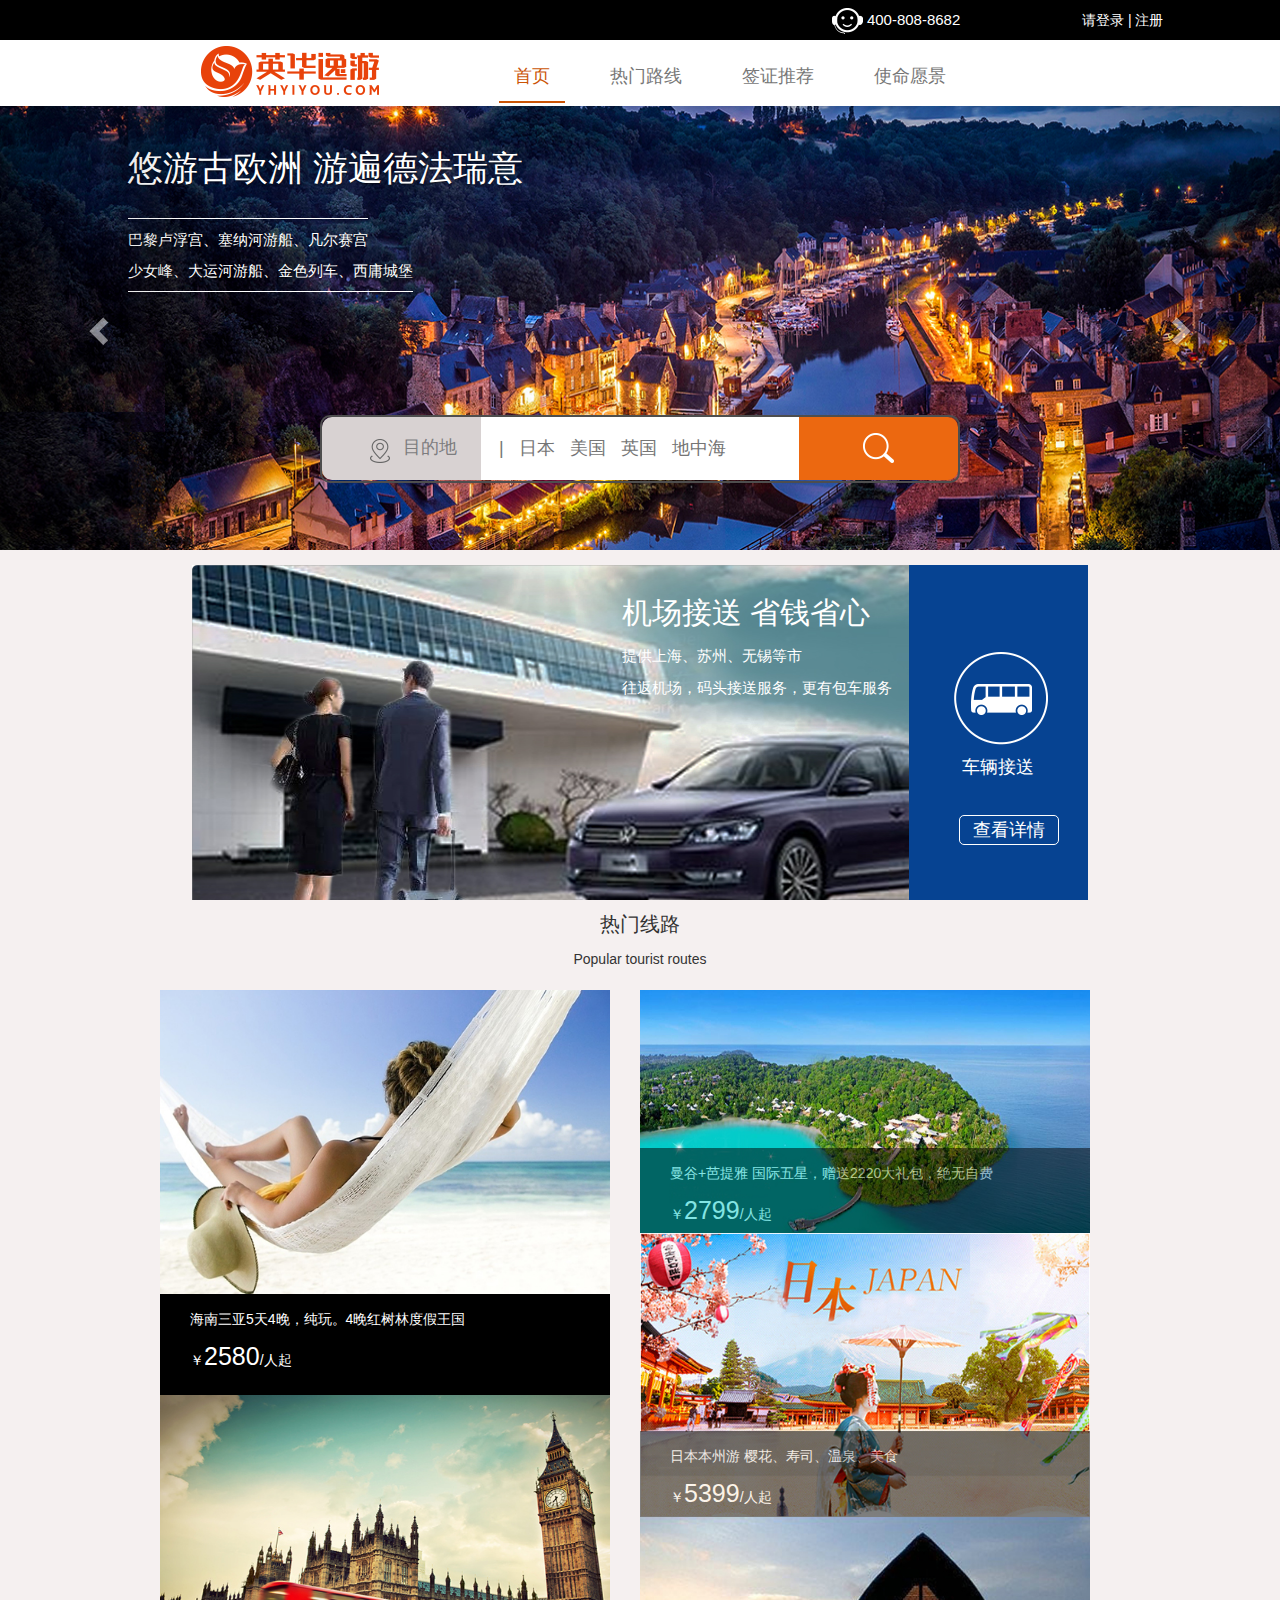
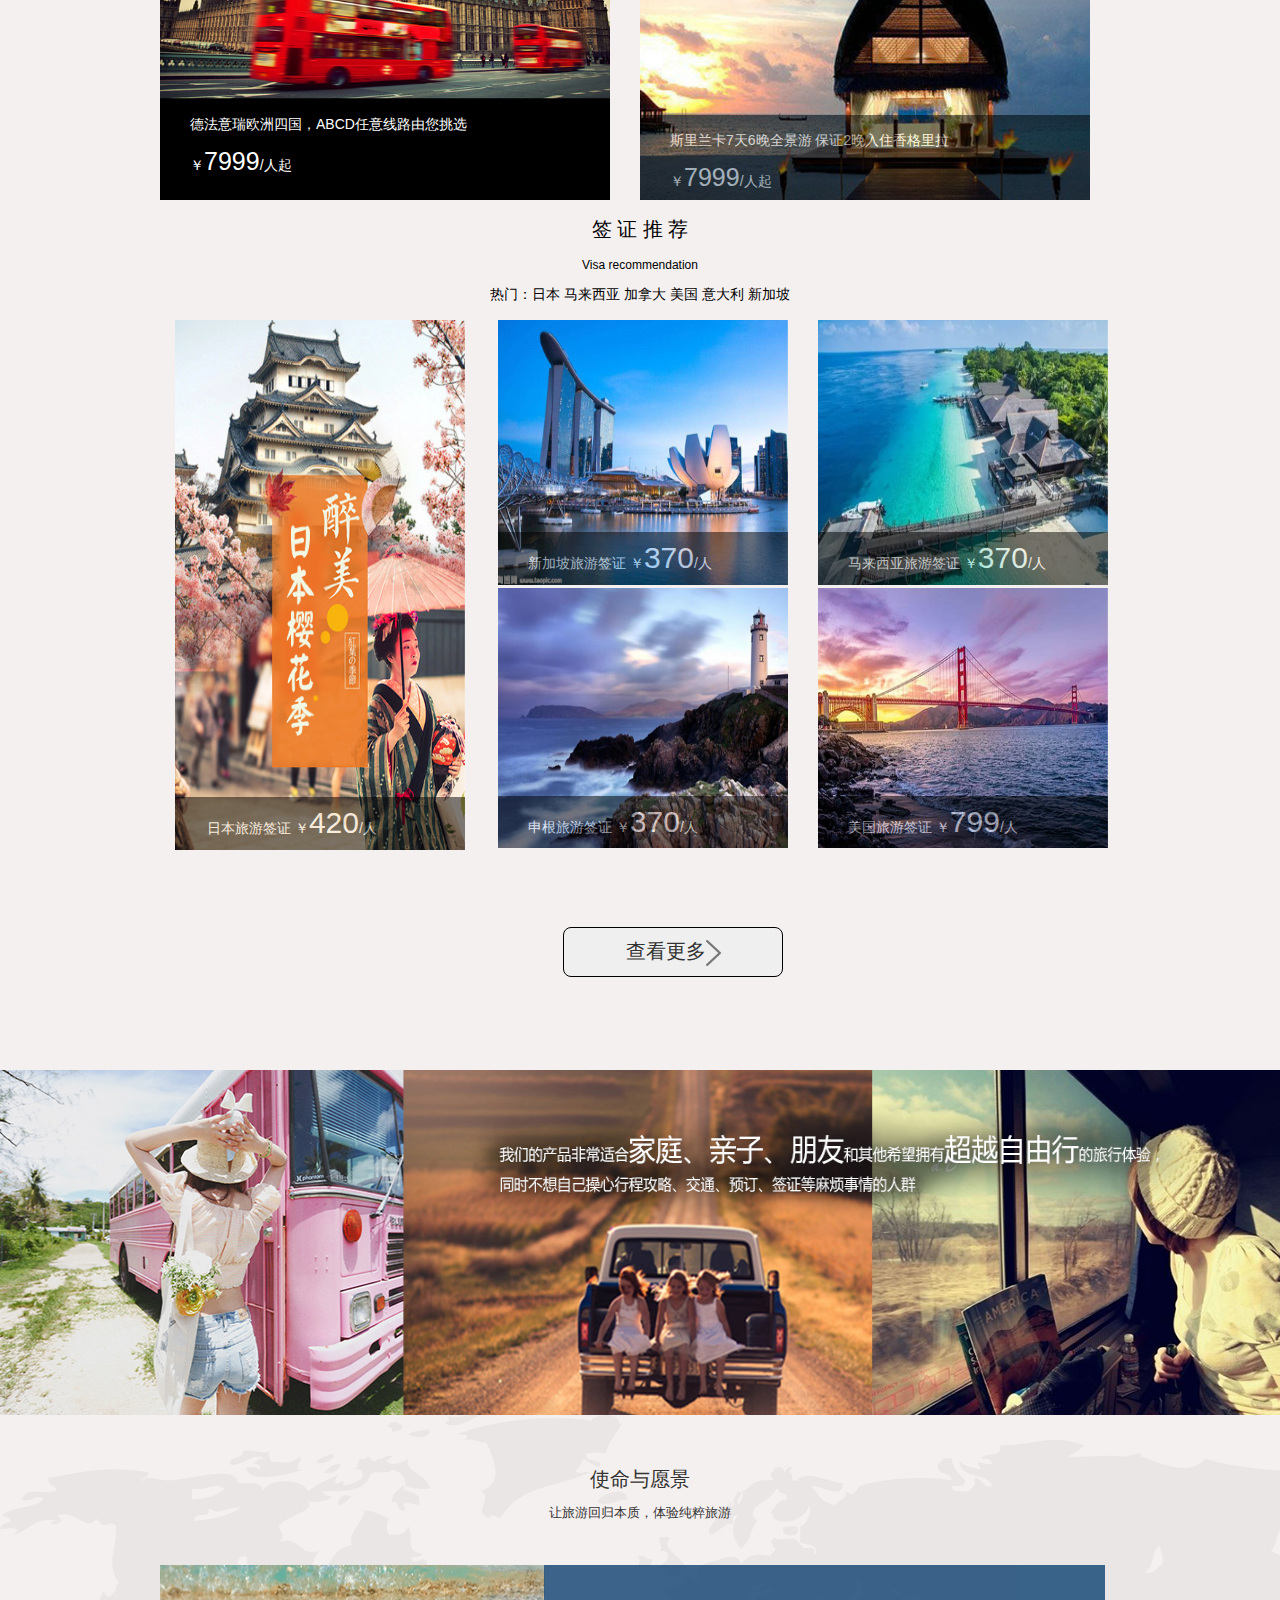
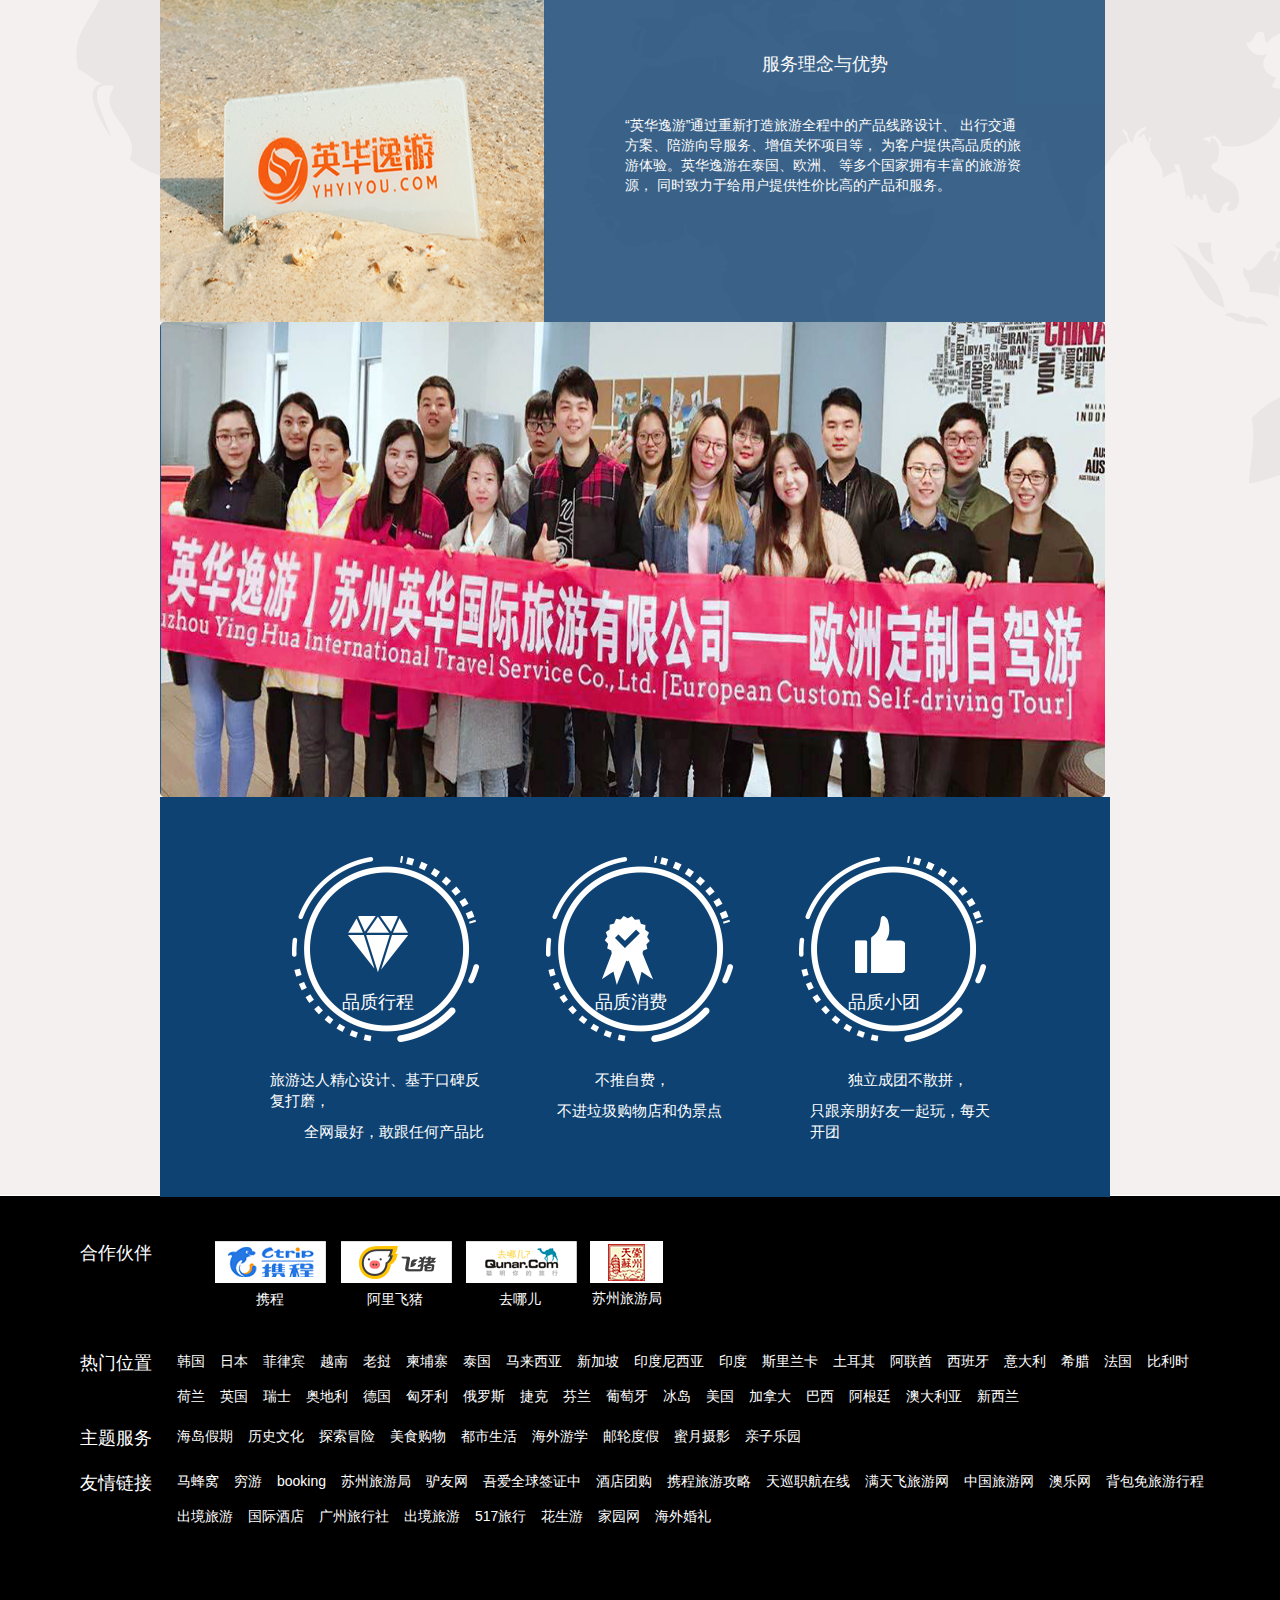
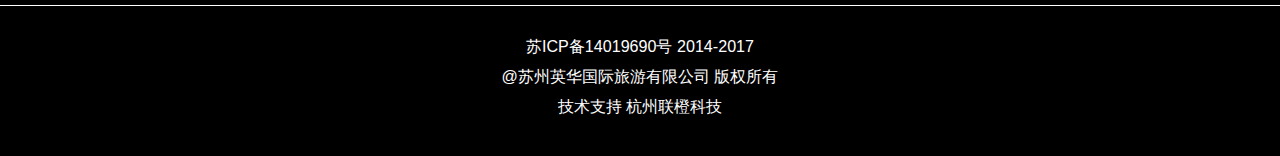
==== BigTask/BigTask1.html @ 10b723ea "BigTask.html" ====
<!DOCTYPE html>
<html lang="en">
<head>
    <meta charset="UTF-8">
    <meta name="viewport" content="width=device-width, initial-scale=1.0">
    <meta http-equiv="X-UA-Compatible" content="ie=edge">
    <link rel="stylesheet" href="css/bootstrap.min.css">
    <link rel="stylesheet" href="css/index.css">
    <script src="js/jquery.js"></script>   
    <script src="js/bootstrap.min.js"></script> 
    <title>Document</title>
</head>
<body data-spy="scroll" data-target="#top1">
    <!-- 顶栏 -->
    <div class="header">
        <div class="tell">
            <img src="img/tell.png"/>
            <span style="font-size:15px;color:white">400-808-8682</span>
        </div>
        <div class="entrance">
            <span style="color:white"><a href="">请登录</a> | <a>注册</a></span>
        </div>
    </div>
    <!-- 导航 -->
    <div class="wrapper">
        <nav class="navbar navbar-default navbar-fixed-top" id="top1">
        <div class="wrapper1">
            <div class="navbar-header">
                <button type="button" class="navbar-toggle" data-toggle="collapse" data-target="#col-1">
                    <span class="icon-bar"></span>
                    <span class="icon-bar"></span>
                    <span class="icon-bar"></span>
                </button>
                <img src="img/logo.png"/>
                <button type="button" class="navbar-btn navbar-right">快速定制</button>
            </div>
            <div class="collapse navbar-collapse" id="col-1">
                <ul class="nav navbar-nav">
                    <li class="active"><a href="#">首页</a></li>
                    <li><a href="#route">热门路线</a></li>
                    <li><a href="#visa">签证推荐</a></li>
                    <li><a href="#wishes">使命愿景</a></li>
                </ul>
            </div>
        </nav>
        </nav>
    </div>
    <!-- 轮播 -->
    <div id="slideshow" class="carousel slide" data-ride="carousel">
        <div class="carousel-inner" >
            <div class="item active" id="img0">
                <img alt="First slide" src="img/banner.jpg" id="img1">
                <div class="carousel-caption">
                    <h3>悠游古欧洲 游遍德法瑞意</h3>
                    <p class="p0" style="border-top: 1px solid #fff; padding-top: 10px">巴黎卢浮宫、塞纳河游船、凡尔赛宫</p>
                    <p class="p0" style="border-bottom: 1px solid #fff; padding-bottom: 10px">少女峰、大运河游船、金色列车、西庸城堡</p>
                    <p class="p1" style="border-bottom: 1px solid #fff; padding-bottom: 10px">全程升级热早+1晚5星酒店</p>
                </div>
            </div>
            <div class="item" id="img0">
                <img alt="Second slide" src="img/banner2.jpg" id="img1">
                <div class="carousel-caption">
                    <h3>悠游古欧洲 游遍德法瑞意</h3>
                    <p class="p0" style="border-top: 1px solid #fff; padding-top: 10px">巴黎卢浮宫、塞纳河游船、凡尔赛宫</p>
                    <p class="p0" style="border-bottom: 1px solid #fff; padding-bottom: 10px">少女峰、大运河游船、金色列车、西庸城堡</p>
                    <p class="p1" style="border-bottom: 1px solid #fff; padding-bottom: 10px">全程升级热早+1晚5星酒店</p>
                </div>
            </div>
        </div>
        <div class="sousuo">
            <div class="destination">
                <img src="img/position.png"/>
                <a>目的地</a>
            </div>
                <input type="search" name="search" 
                    placeholder="   |   日本   美国   英国   地中海"/>
            <div class="search">
                <img src="img/search.png"/>
            </div>
        </div>
        <!-- 轮播（Carousel）导航 -->
        <a class="left carousel-control" href="#generic" data-slide="prev">
            <span class="glyphicon glyphicon-chevron-left"></span>
        </a>
        <a class="right carousel-control" href="#generic" data-slide="next">
            <span class="glyphicon glyphicon-chevron-right"></span>
        </a>
    </div>
    <!-- 汽车服务 -->
    <div class="bus-service">
        <div class="bus-service left">
            <p class="wenzi1">机场接送  省钱省心</p>
            <div class="wenzi2">
                <p>提供上海、苏州、无锡等市</p>
                <p>往返机场，码头接送服务，更有包车服务</p>
            </div>
        </div>
        <div class="bus-service right">
            <img src="img/car.png"/>
            <p></p>
            <p>车辆接送</p>
            <button>查看详情</button>
        </div>
    </div> 
    <div class="part"></div>
    <div class="bus-service2">
        <div class="bus-service3">
            <div class="logo1">
                <img src="img/carH.png"/>
            </div>
            <div class="wenzi">
                <p class="wenzi1">机场接送  省钱省心</p>
                <p>提供上海、苏州、无锡等市</p>
                <p>往返机场，码头接送服务，更有包车服务</p>
            </div>
            <button>查看详情</button>
        </div>
    </div>
    <div class="part"></div>
    <!-- 热门线路 -->
    <div class="contain1">
        <div class="routes">
            <p class="p1">热门线路</p>
            <p>Popular tourist routes</p>
        </div>
        <div class="routes1">
            <p>热门线路</p>
        </div>
        <div class="row" id="route">
            <div id="routeleft" class="col-xs-12 col-md-6">
                <div class="rd1">
                    <img src="img/hot1.jpg" class="img1"/>
                    <div class="price1">
                        <p>海南三亚5天4晚，纯玩。4晚红树林度假王国</p>
                        <p>￥<span style="font-size: 25px">2580</span>/人起</p>
                    </div>
                </div>
                <div class="rd2">
                    <img src="img/hot2.jpg" class="img2"/>
                    <div class="price2">
                        <p>德法意瑞欧洲四国，ABCD任意线路由您挑选</p>
                        <p>￥<span style="font-size: 25px">7999</span>/人起</p>
                    </div>
                </div>
            </div>
            <div id="routeright" class=" col-md-6">
                <div class="rd3">
                    <img src="img/hot3.jpg" class="img3"/>
                    <div class="price3">
                        <p>曼谷+芭提雅 国际五星，赠送2220大礼包，绝无自费</p>
                        <p>￥<span style="font-size: 25px">2799</span>/人起</p>
                    </div>
                </div>
                <div class="rd4">
                    <img src="img/hot4.jpg" class="img4"/>
                    <div class="price4">
                        <p>日本本州游 樱花、寿司、温泉、美食</p>
                        <p>￥<span style="font-size: 25px">5399</span>/人起</p>
                    </div>
                </div>
                <div class="rd5">
                    <img src="img/hot5.jpg" class="img5"/>
                    <div class="price5">
                        <p>斯里兰卡7天6晚全景游 保证2晚入住香格里拉</p>
                       <p>￥<span style="font-size: 25px">7999</span>/人起</p>
                    </div>
                </div>
            </div>
        </div>
        <div class="morebtn">
            <button>查看更多<img src="img/hotR.png"/></button>
        </div>
    </div>
    <div class="part"></div>
    <!-- 签证推荐 -->
    <div class="contain2">
        <div id="visadvice">
            <p><span style="font-size:20px">签  证  推  荐</span></p>
            <p><span style="font-size: 12px">Visa recommendation</span></p>
            <p>热门：日本 马来西亚 加拿大 美国 意大利 新加坡</p>
        </div>
        <div class="visadvice1">
            <p>签证推荐</p>
        </div>
        <div class="row" id="visa">
            <div id="vdleft" class="col-md-4 col-xs-6">
                <div class="vd1">
                    <img src="img/visa1.jpg" class="img5"/>
                    <div class="price1">
                        <p>日本旅游签证   ￥<span style="font-size: 30px">420</span>/人</p>
                    </div>
                </div>
            </div>
            <div id="vdmidl" class="col-md-4 col-xs-6">
                <div class="vd2">
                    <img src="img/visa2.jpg" class="img5"/>
                    <div class="price5">
                        <p>新加坡旅游签证   ￥<span style="font-size: 30px">370</span>/人</p>
                    </div>
                </div>
                <div class="vd4">
                    <img src="img/visa4.jpg" class="img5"/>
                    <div class="price5">
                        <p>申根旅游签证   ￥<span style="font-size: 30px">370</span>/人</p>
                    </div>
                </div>
                <div class="vd45">
                    <img src="img/visa5.jpg" class="img5"/>
                    <div class="price5">
                        <p>美国旅游签证   ￥<span style="font-size: 30px">799</span>/人</p>
                    </div>
                </div>
            </div>
            <div id="vdright" class="col-md-4">
                <div class="vd3">
                    <img src="img/visa3.jpg" class="img5"/>
                    <div class="price5">
                        <p>马来西亚旅游签证   ￥<span style="font-size: 30px">370</span>/人</p>
                    </div>
                </div>
                <div class="vd5">
                    <img src="img/visa5.jpg" class="img5"/>
                    <div class="price5">
                        <p>美国旅游签证   ￥<span style="font-size: 30px">799</span>/人</p>
                    </div>
                </div>
            </div>
        </div>
        <div class="morebtn0">
            <button>查看更多<img src="img/hotR.png"/></button>
        </div>
        <div class="morebtn">
            <button>查看更多<img src="img/hotR.png"/></button>
        </div>
    </div>

    <div class="part"></div>
    <div class="free">
        <img src="img/Bbanner.jpg"/>
    </div>

    <!-- 使命愿景 -->
    <div id="wishes">
        <div class="context">
            <div class="text1">
                <p class="ptop">使命与愿景</p>
                <p class="pbott">让旅游回归本质，体验纯粹旅游</p>
            </div>
            <div class="text11">
                <p class="ptop">使命与愿景<span style="font-size:13px">&nbsp;&nbsp;让旅游回归本质，体验纯粹旅游</span></p>
            </div>
            <div class="text2">
                <div class="row">
                    <div id="logo2" class="col-md-5">
                        <img src="img/mission1.jpg"/>
                    </div>
                    <div id="intro" class="col-md-7">
                        <h4>服务理念与优势</h4>
                        <p>
                            “英华逸游”通过重新打造旅游全程中的产品线路设计、
                            出行交通方案、陪游向导服务、增值关怀项目等，
                            为客户提供高品质的旅游体验。英华逸游在泰国、欧洲、
                            等多个国家拥有丰富的旅游资源，
                            同时致力于给用户提供性价比高的产品和服务。
                        <p>
                    </div>
                </div>
            </div>
            <div class="text3">
                <img src="img/mission2.jpg"/>
            </div>
            <div class="text4">
                <div class="row" id="text5">
                    <div class="col1 col-md-4 col-sm-12">
                        <div class="colimg">
                            <img class="imgb" src="img/rorate.png"/>
                            <img class="imgc" src="img/icon1.png"/>
                            <p class="imgp">品质行程</p>
                        </div>
                        <div class="font">
                            <p>旅游达人精心设计、基于口碑反复打磨，</p>
                            <p class="fontp">全网最好，敢跟任何产品比</p>
                        </div>
                    </div>
                    <div class="col2 col-md-4 col-sm-12">
                        <div class="colimg">
                            <img class="imgb" src="img/rorate.png"/>
                            <img class="imgc" src="img/icon2.png"/>
                            <p class="imgp">品质消费</p>
                        </div>
                        <div class="font">
                            <p class="fontp0">不推自费，</p>
                            <p class="fontp">不进垃圾购物店和伪景点</p>
                        </div>
                    </div>
                    <div class="col3 col-md-4 col-sm-12">
                        <div class="colimg">
                            <img class="imgb" src="img/rorate.png"/>
                            <img class="imgc" src="img/icon3.png"/>
                            <p class="imgp">品质小团</p>
                        </div>
                        <div class="font">
                            <p class="fontp0">独立成团不散拼，</p>
                            <p class="fontp">只跟亲朋好友一起玩，每天开团</p>
                        </div>
                    </div>
                </div>
            </div>
            <div class="text44">
                <div class="strength">
                    <h4>--服务优势--</h4>
                </div>
                <div class="row1">
                    <img class="rowimg" src="img/icon11.png"/>
                    <div class="font11">
                        <p>旅游达人精心设计、基于口碑反复打磨，</p>
                        <p>全网最好，敢跟任何产品比</p>
                    </div>
                    <hr/>
                </div>
                <div class="row2">
                    <img class="rowimg" src="img/icon22.png"/>
                    <div class="font22">
                        <p>不推自费，</p>
                        <p>不进垃圾购物店和伪景点</p>
                    </div>
                    <hr/>
                </div>
                <div class="row3">
                    <img class="rowimg" src="img/icon33.png"/>
                    <div class="font33">
                        <p>独立成团不散拼，</p>
                        <p>只跟亲朋好友一起玩，每天开团</p>
                    </div>
                    <hr/>
                </div>
            </div>
        </div>
    </div>
    <!-- 底栏 -->
    <div class="footer">
        <div class="footerb">
            <div class="footer02">
                <div class="footer021">
                    <div id="footer021div">合作伙伴</div>
                    <div>
                        <img src="img/xiecheng.png">
                        <p>携程</p>
                    </div>
                    <div>
                        <img src="img/feizhu.png">
                        <p>阿里飞猪</p>
                    </div>
                    <div>
                        <img src="img/qunaer.png">
                        <p>去哪儿</p>
                    </div>
                    <div>
                        <img src="img/suzhou.png">
                        <p id="footer021diva">苏州旅游局</p>
                    </div>
                </div>
                <div class="footer022">
                    <ul>
                        <div>热门位置</div>
                        <li>韩国</li>
                        <li>日本</li>
                        <li>菲律宾</li>
                        <li>越南</li>
                        <li>老挝</li>
                        <li>柬埔寨</li>
                        <li>泰国</li>
                        <li>马来西亚</li>
                        <li>新加坡</li>
                        <li>印度尼西亚</li>
                        <li>印度</li>
                        <li>斯里兰卡</li>
                        <li>土耳其</li>
                        <li>阿联酋</li>
                        <li>西班牙</li>
                        <li>意大利</li>
                        <li>希腊</li>
                        <li>法国</li>
                        <li>比利时</li>
                        <li>荷兰</li>
                        <li>英国</li>
                        <li>瑞士</li>
                        <li>奥地利</li>
                        <li>德国</li>
                        <li>匈牙利</li>
                        <li>俄罗斯</li>
                        <li>捷克</li>
                        <li>芬兰</li>
                        <li>葡萄牙</li>
                        <li>冰岛</li>
                        <li>美国</li>
                        <li>加拿大</li>
                        <li>巴西</li>
                        <li>阿根廷</li>
                        <li>澳大利亚</li>
                        <li>新西兰</li>
                    </ul>
                </div>
                <div class="footer024">
                    <ul>
                        <div>主题服务</div>
                        <li>海岛假期</li>
                        <li>历史文化</li>
                        <li>探索冒险</li>
                        <li>美食购物</li>
                        <li>都市生活</li>
                        <li>海外游学</li>
                        <li>邮轮度假</li>
                        <li>蜜月摄影</li>
                        <li>亲子乐园</li>
                    </ul>
                </div>
                <div class="footer023">
                    <ul>
                        <div>友情链接</div>
                        <li>马蜂窝</li>
                        <li>穷游</li>
                        <li>booking</li>
                        <li>苏州旅游局</li>
                        <li>驴友网</li>
                        <li>吾爱全球签证中</li>
                        <li>酒店团购</li>
                        <li>携程旅游攻略</li>
                        <li>天巡职航在线</li>
                        <li>满天飞旅游网</li>
                        <li>中国旅游网</li>
                        <li>澳乐网</li>
                        <li>背包免旅游行程</li>
                        <li>出境旅游</li>
                        <li>国际酒店</li>
                        <li>广州旅行社</li>
                        <li>出境旅游</li>
                        <li>517旅行</li>
                        <li>花生游</li>
                        <li>家园网</li>
                        <li>海外婚礼</li>
                    </ul>
                </div>
            </div>
        </div>
        <div class="footerc">
            <div class="footer03">
                <div class="bom">
                    <p>苏ICP备14019690号 2014-2017</p> 
                    <p id="banquan">@苏州英华国际旅游有限公司 版权所有</p>
                    <p id="zhichi">技术支持 杭州联橙科技</p>
                </div>
            </div>
        </div>
    </div>
</body>
</html>
---- BigTask/css/index.css ----
ul li{
    list-style:none;
}
a{
    text-decoration: none;
}
/*顶栏*/
.header{
    position:fixed;
    top:0;
    z-index:100;
    float:left;
    width:100%;
    height:40px;
    background-color: black;
    margin: 0 auto;
}
.tell{
    float:left;
    margin-left:65%;
    width:150px;
    height:40px;
    line-height: 40px;
}
.entrance{
    float:left;
    width:100px;
    height:40px;
    margin-left:100px;
    line-height:40px;
}
.entrance a{
    color:white;
} 
/* 导航 */
.wrapper{
    margin:0 auto;
    padding-bottom:100px;
}
.wrapper1{
    margin-left:200px;
}
.navbar-nav li{
    padding-left:20px;
}
@media screen and (max-width:750px){
    .wrapper1{
        margin:0;
    }
    .navbar-nav li{
        padding:0;
    }
}
#top1{
    top:40px;
    border:1px solid #fff;
    background-color: #fff;
}

.navbar-default .navbar-nav>.active>a{
    background:transparent;
    color:#cb5405;
    border-bottom:2px solid #cb5405;
}
.navbar-default .navbar-nav>.active>a:hover{
    background:transparent;
    color:#cb5405;
}
.navbar-default .navbar-nav>.active>a:focus{
    background:transparent;
    color:#cb5405;
}
.navbar-default a:hover{
    background:transparent;
    color:#cb5405;
}

.navbar-header img{
    float:left;
    margin-right:100px;
    margin-top:5px;
}
.navbar-btn{
    width:80px;
    height:32px;
    margin-top:9px;
    margin-left:65%;
    color:white;
    border:1px solid rgb(228, 91, 13);
    background-color: rgb(228, 91, 13);
    border-radius: 5px;
}
#col-1 li{
    padding-top:10px;
    padding-right:10px;
    font-size:18px;
    border-bottom:2px solid white;
}
#col-1 li:hover a{
    color:rgb(228, 91, 13);
}
#col-1 li:hover a{
    border-bottom:2px solid rgb(228, 91, 13);
}
/*轮播*/
#slideshow{
    width: 100%;
    height: 450px;
    overflow: hidden;
}
#img0{
    width:100%;
    height:450px;
    overflow:hidden;
}
#img1{
    max-width: none;
    width: 100%;
    min-height: 100%;
} 
.detail1{
    position: absolute;
    top:15%;
    left:15%;
    color:white;
    font-size: 35px;
}
.detail2{
    position: absolute;
    top:35%;
    left:15%;
    color:white;
    font-size:18px;
}
.detail3{
    position: absolute;
    top:45%;
    left:15%;
    color:white;
    font-size:18px;
}
.sousuo{
    z-index:999;
    position: absolute;
    width:50%;
    height:15%;
    top:70%;
    left:25%;
    font-size:18px;
    border:2px solid rgb(78, 78, 78);
    border-radius:10px;
}
.destination{
    float:left;
    width:25%;
    height:99%;
    background-color:rgb(216, 210, 210);
    border-radius:10px 0 0 10px; 
}
.destination img{
    line-height:50px;
    margin-left:30%;
    margin-right:5%;
    margin-top:3%;
}
.destination a{
    line-height:60px;
    color:#7d7d7f;
}
input{
    float:left;
    width:50%;
    height:99%;
    color:black;
    border:1px solid white;
}
.search{
    float:left;
    width:25%;
    height:99%;
    background-color: rgb(236, 104, 16);
    border-radius:0 10px 10px 0;
}
.search img{
    margin-top:10%;
    margin-left:40%;
}
.carousel-caption{
    top: 2%;
    left: 10%;
    right: auto;
    bottom: auto;
}
.carousel-caption>h3{
    font-size: 35px;
    margin-bottom: 30px;
}
.carousel-caption>p{
    width: fit-content;
    font-size: 15px;
    text-align: left;
}
.carousel-caption .p1{
    display:none;
}
@media screen and (max-width:750px){
    #slideshow{
        height: 250px;
        overflow: hidden;
    }
    #img0{
        height: 250px;
        width: 100%;
        overflow: hidden;
    }
    #img1{
        max-width: none;
        height: 250px;
    }
    .sousuo{
        width: 90%;
        height: 20%;
        top: 70%;
        left: 5%;
        right: 5%;
        font-size: 75%;
    }
    .destination img{
        margin-left:20%;
        margin-right:5%;
        margin-bottom:5%;
    }
    .destination a{
        line-height:50px;
    }
    .carousel-caption>h3{
        font-size:20px;
    }
    .carousel-caption .p0{
        display: none;
    }
    .carousel-caption .p1{
        display:block;
    }
}
/*机场接送*/
.bus-service{
    position:relative;
    width:70%;
    height:350px;
    margin: 0 auto;
    padding-top: 15px;
}
.bus-service .left{
    width:80%;
    float:left;
    height:100%;
    background-image:url("../img/Sbanner2.jpg");
}
.bus-service .right{
    width:20%;
    height:100%;
    float:left;
    background-color: rgb(6, 67, 146);
}
.left .wenzi1{
    position:absolute;
    top:8%;
    left:60%;
    color:white;
    font-size: 30px;
}
.left .wenzi2{
    position: absolute;
    top:24%;
    left:60%;
    font-size:15px;
    color:white;
}
.bus-service .right img{
    text-align: center;
    margin-top:40%;
    margin-left:25%;
}
.bus-service .right p{
    text-align: center;
    font-size:18px;
    color:white;
}
.bus-service .right button{
    width:100px;
    height:30px;
    color:white;
    font-size:18px;
    background-color: rgb(6, 67, 146);
    margin-left:50px;
    margin-top:25px;
    border:1px solid white;
    border-radius: 5px;
}
/* 热门线路 */
.contain1{
    width:75%;
    height:900px;
    margin:0 auto; 
}
.routes{
    width:75%;
    height:90px;
    padding-top:10px;
    margin:0 auto;
}
.routes p{
    text-align: center;
}
.routes .p1{
    font-size:20px;
}
#route{
    height:810px;
}
#routeleft{
    float:left;
    height:810px;
}
#routeright{
    float:left;
    height:810px;
}

.rd1{
    float:left;
    width:100%;
    height:50%;
}
.rd1 .img1{
    float:left;
    width:100%;
    height:75%;
}
.rd1 .price1{
    float:left;
    width:100%;
    height:25%;
    padding:15px 30px;
    background-color: black;
    color:white;
}
.rd2{
    width:100%;
    height:50%;
}
.rd2 .img2{
    float:left;
    width:100%;
    height:75%;
}
.rd2 .price2{
    float:left;
    width:100%;
    height:25%;
    padding:15px 30px;
    background-color: black;
    color:white;
}
#rdright{
    width:50%;
    height:100%;
}
.rd3{
    width:100%;
    height:30%;
    position:relative;
}
.rd3 .img3{
    width:100%;
    height:100%;
}
.rd3 .price3{
    position: absolute;
    width:100%;
    height:35%;
    bottom:0;
    background-color: black;
    opacity: 0.5;
    color:white;
    padding:15px 30px;
}
.rd4{
    position:relative;
    width:100%;
    height:35%;
}
.rd4 .img4{
    width:100%;
    height:100%;
}
.rd4 .price4{
    position: absolute;
    bottom:0;
    width:100%;
    height:30%;
    background-color: black;
    opacity: 0.5;
    color:white;
    padding:15px 30px;
}
.rd5{
    position:relative;
    width:100%;
    height:35%;
}
.rd5 .img5{
    width:100%;
    height:100%;
}
.rd5 .price5{
    position: absolute;
    bottom:0;
    width:100%;
    height:30%;
    background-color: black;
    opacity: 0.5;
    color:white;
    padding:15px 30px;
}

/*签证推荐*/
.contain2{
    width:75%;
    height:670px;
    margin:0 auto; 
}
#visadvice{
    width:75%;
    height:120px;
    margin:0 auto;
    padding:15px 200px;
}
#visadvice p{
    text-align: center;
    color:black;
}
#visa{
    height:530px;
    margin:0 auto;
}
#vdleft{
    height:100%;
    float:left;
}
#vdmidl{
    height:100%;
    float:left;
}
.vd1{
    position:relative;
    width:100%;
    height:100%;
}
#visa .img5{
    width:100%;
    height:100%;
}
.vd1 .price1{
    position: absolute;
    bottom:0;
    width:100%;
    height:10%;
    padding:5px 32px;
    background-color: black;
    opacity: 0.5;
}
#visa p{
    color:white;
}
#vdright{
    float:left;
    height:100%;
}
.vd2{
    float:left;
    position:relative;
    width:100%;
    height:50%;
    margin-left:3px;
}
#visa .price5{
    position: absolute;
    bottom:0;
    width:100%;
    height:20%;
    padding:5px 30px;
    background-color: black;
    opacity: 0.5;
}
.vd3{
    position:relative;
    width:100%;
    height:50%;
    margin-left:3px;
}
.vd4{
    float:left;
    position:relative;
    width:100%;
    height:49%;
    margin-left:3px;
    margin-top:3px;
}
.vd5{
    position:relative;
    width:100%;
    height:49%;
    margin-left:3px;
    margin-top: 3px;
}
/* 使命愿景 */
#wishes{
    width:100%;
    height:1380px;
    margin:0 auto;
    background:url("../img/back.png") no-repeat;
}
.context{
    width:75%;
    height:100%;
    margin: 0 auto;
}
.text1{
    float:left;
    width:100%;
    height:150px;
    padding-top:50px;
    text-align: center;
}
.text1 .ptop{ 
    font-size:20px;
}
.text1 .pbott{
    font-size:13px;
}
.text2{
    float:left;
    width:100%;
    height:357px;
    padding-right:0;
}
.row{
    width:100%;
    height:100%;
}
#logo2{
    padding-right:0;
    height:100%;
}
#logo2 img{
    width:100%;
    height:100%;
}
#intro{
    height:100%;
    color:white;
    background-color:#0e4272;
    opacity: 0.8;
}
#intro h4{
    padding-top:80px;
    text-align:center;
}
#intro p{
    padding:30px 65px;
}
.text3{
    float:left;
    width:100%;
    height:475px;
    padding-right:15px;
}
.text3 img{
    width:100%;
    height:100%;
}
.text4{
    float:left;
    width:99%;
    height:400px;
    padding-right:0;
    background-color:#0e4272;
}
#text5{
    width:80%;
    height:80%;
    margin:5% 10%;
}
.col1,.col2,.col3{
    height:100%;
}
.colimg{
    position:relative;
    width:100%;
    height:70%;
    padding:5%;
}
.imgb{
    position: absolute;
    left:10%;
    top:5%;
}
.imgc{
    position:absolute;
    top:32%;
    left:35%;
}
.imgp{
    position:absolute;
    top:65%;
    left:32%;
    color:white;
    font-size:18px;
}
.font{
    width:100%;
    height:20%;
    font-size:15px;
    color:white;
}
.fontp0{
    margin-left:32%;
}
.fontp{
    margin-left:15%;
}
/* 底栏 */
.footerb{
	width: 100%;
	height: 410px;
    border-top: 1px solid #fff;
    background-color: #000;
    margin: 0 auto;
}
.footer02{
	width: 1200px;
	height: 410px;
	padding-bottom: 45px;
	padding-top: 45px;
	margin: 0 auto;
}
.footer021{
	width: 1200px;
	height: 70px;
	margin-bottom: 40px;
}
#footer021div{
	font-size: 18px;
	float: left;
    margin-right: 25px;
    margin-left: 40px;
	height: 70px;
	color: #ffffff;
}
.footer021 div{
	font-size: 18px;
	float: left;
	margin-right: 15px;
	height: 70px;
	color: #ffffff;
	width: 110px;
}
.footer021 div p{
	width: 110px;
	text-align: center;
	margin-top: 5px;
	font-size: 14px;
}
#footer021diva{
	width: 73px;
}
.footer022{
	width: 1200px;
	height: 65px;
	margin-bottom:10px;
}
.footer022 div{
	font-size: 18px;
	float: left;
	margin-right: 25px;
	color: #ffffff;
	height: 65px;
}
.footer022 li{
	margin-bottom:15px;
	font-size: 14px;
	float: left;
	margin-right: 15px;
	color: #ffffff;
}
.footer024{
	width: 1200px;
	height: 30px;
	margin-bottom:15px;
}
.footer024 div{
	font-size: 18px;
	float: left;
	margin-right: 25px;
	color: #ffffff;
	height: 30px;
}
.footer024 li{
	margin-bottom:15px;
	font-size: 14px;
	float: left;
	margin-right: 15px;
	color: #ffffff;
}
.footer023{
	width: 1200px;
	height: 65px;
	margin-bottom:10px;
}
.footer023 div{
	font-size: 18px;
	float: left;
	margin-right: 25px;
	color: #ffffff;
	height: 65px;
}
.footer023 li{
	/*margin-bottom:15px;*/
	margin-bottom: 15px;
	font-size: 14px;
	float: left;
	margin-right: 15px;
	color: #ffffff;
}
.footerc{
	width: 100%;
    border-top: 1px solid #fff;
    background-color: #000;
}
.footer03{
    padding:30px;
} 
.footerc p{
	text-align: center;
	font-size: 16.13px;
	color: #ffffff;
	line-height: 20px;
}
@media (max-width: 750px){
    .footer{
        width:100%;
    }
    .footerb{
        display: none;
    }
    .footerc{
        float:left;
        height: 250px;
    }
    .footer03{
        padding-top:80px;
        margin: 0 auto;
    }
    .bom p{
        float: none;
    }
    #zhichi{
        display: block;
    }
}

/*媒体查询*/
@media screen and (min-width:750px) and (max-width:1600px){
    .navbar-btn{
        display:none;
    }
    .bus-service2{
        display:none;
    }
    .contain1 .routes1{
        display:none;
    }
    body{
        overflow-x: hidden;
        background-color:rgb(245, 240, 240);
    }
    .part{
        display: none;
    }
    .morebtn{
        display: none;
    }
    .visadvice1{
        display:none;
    }
    .vd45{
        display: none;
    }
    .free{
        width:100%;
        height:345px;
        margin-top:200px;
    }
    .free img{
        width:100%;
        height:100%;
    }
    .text11{
        display:none;
    }
    .morebtn0{
        width:100%;
        height:220px;
        margin:0 auto;
    }
    .morebtn0 button{
        width:220px;
        height:50px;
        margin:8% 42%;
        font-size:20px;
        border:1px solid black;
        border-radius: 8px;
    }
    .text44{
        display:none;
    }
}

@media screen and (max-width:750px){
    .header{
        display:none;
    }
    #top1{
        top:0;
    }
    .wrapper{
        padding-bottom:50px;
    }
    .navbar-btn{
        display:block;
    }
    #routeright{
        display:none;
    }
    .bus-service{
        display:none;
    }
    .bus-service2{
        width:100%;
        height:150px;
        margin:0 auto;
        margin-bottom:12px;
    }
    .bus-service3{
        width:80%;
        height:90%;
        margin:0 auto;
        padding-top:7%;
    }
    .contain1{
        width:90%;;
        height:1000px;
    }
    .contain2{
        width:90%;
    }
    .logo1{
        float: left;
        width:25%;
        height:75%;
    }
    .bus-service2 .wenzi{
        float:left;
        width:50%;
        height:12%;
    }
    .bus-service2 .wenzi1{
        color:#1c5080;
        font-size: 20px;
    }
    .bus-service2 button{
        width:25%;
        height:30%;
        color:#666666;
        font-size:16px;
        margin-top:5%;
        border:1px solid #666666;
        border-radius: 5px;
        background-color: #fff;
    }
    .part{
        width:100%;
        height:15px;
        background-color:rgb(235, 231, 231);
    }
    .contain1{
        background-color: #fff;
    }
    .contain1 .rd1{
        margin-bottom:15px;
    }
    .routes{
        display:none;
    }
    .contain1 .routes1{
        width:150px;
        height:40px;
        margin-left:2px;
        margin-top:15px;
    }
    .contain1 .routes1 p{
        font-size:18px;
        padding-left:8px;
        border-left:3px solid rgb(243, 77, 12);
    }
    .morebtn0{
        display:none;
    }
    .morebtn{
        width:100%;
        height:120px;
        margin:0 auto;
    }
    .morebtn button{
        width:160px;
        height:40px;
        margin:12% 30%;
        border:1px solid #666666;
        border-radius: 5px;
        background-color: #fff;
        color:#666666;
        font-size:20px;
    }
    .morebtn button img{
        margin-left:15px;
    }
    #visadvice{
        display:none;
    }
    .contain2{
        height:520px;
    }
    .contain2 .visadvice1{
        width:150px;
        height:40px;
        margin-left:2px;
        margin-top:15px;
    }
    .contain2 .visadvice1 p{
        font-size:18px;
        padding-left:8px;
        border-left:3px solid rgb(243, 77, 12);
    }
    #visa{
        height:320px;
    }
    .vd3,.vd4,.vd5,#vdright{
        display:none;
    }
    .vd45{
        float:left;
        position:relative;
        width:100%;
        height:49%;
        margin-left:3px;
        margin-top: 4px;
        display:block;
    }
    .free{
        display: none;
    }
    #wishes{
        height:1130px;
    }
    .context{
        width:90%;
    }
    .text1{
        display:none;
    }
    #logo2{
        height:58%;
    }
    #intro{
        height:42%;
        background:transparent;
        color:black;
        padding-right:0;
    }
    #intro h4{
        padding-top:5%;
        text-align:center;
    }
    #intro p{
        padding:0;
    }
    .text11{
        width:100%;
        height:40px;
        margin-left:2px;
        margin-top:15px;
    }
    .text11 p{
        font-size:18px;
        padding-left:8px;
        border-left:3px solid rgb(243, 77, 12);
    }
    .text3{
        height:220px;
        margin-top:15px;
    }
    .text4{
        display:none;
    }
    .text44{
        float:left;
        height:480px;
        width:100%;
        color:black;
    }
    .strength{
        width:100%;
        height:5%;
        padding:10% 37%;
        background-color: #fff;
    }
    .row3,.row1,.row2{
        position: relative;
        width:100%;
        height:20%;
        background-color: #fff;
    }
    .rowimg{
        position: absolute;
        left:8%;
        top:25%;
    }
    .font33,.font22,.font11{
        position: absolute;
        left:30%;
        top:25%;
    }
    .route{
        padding:0;
    }
}
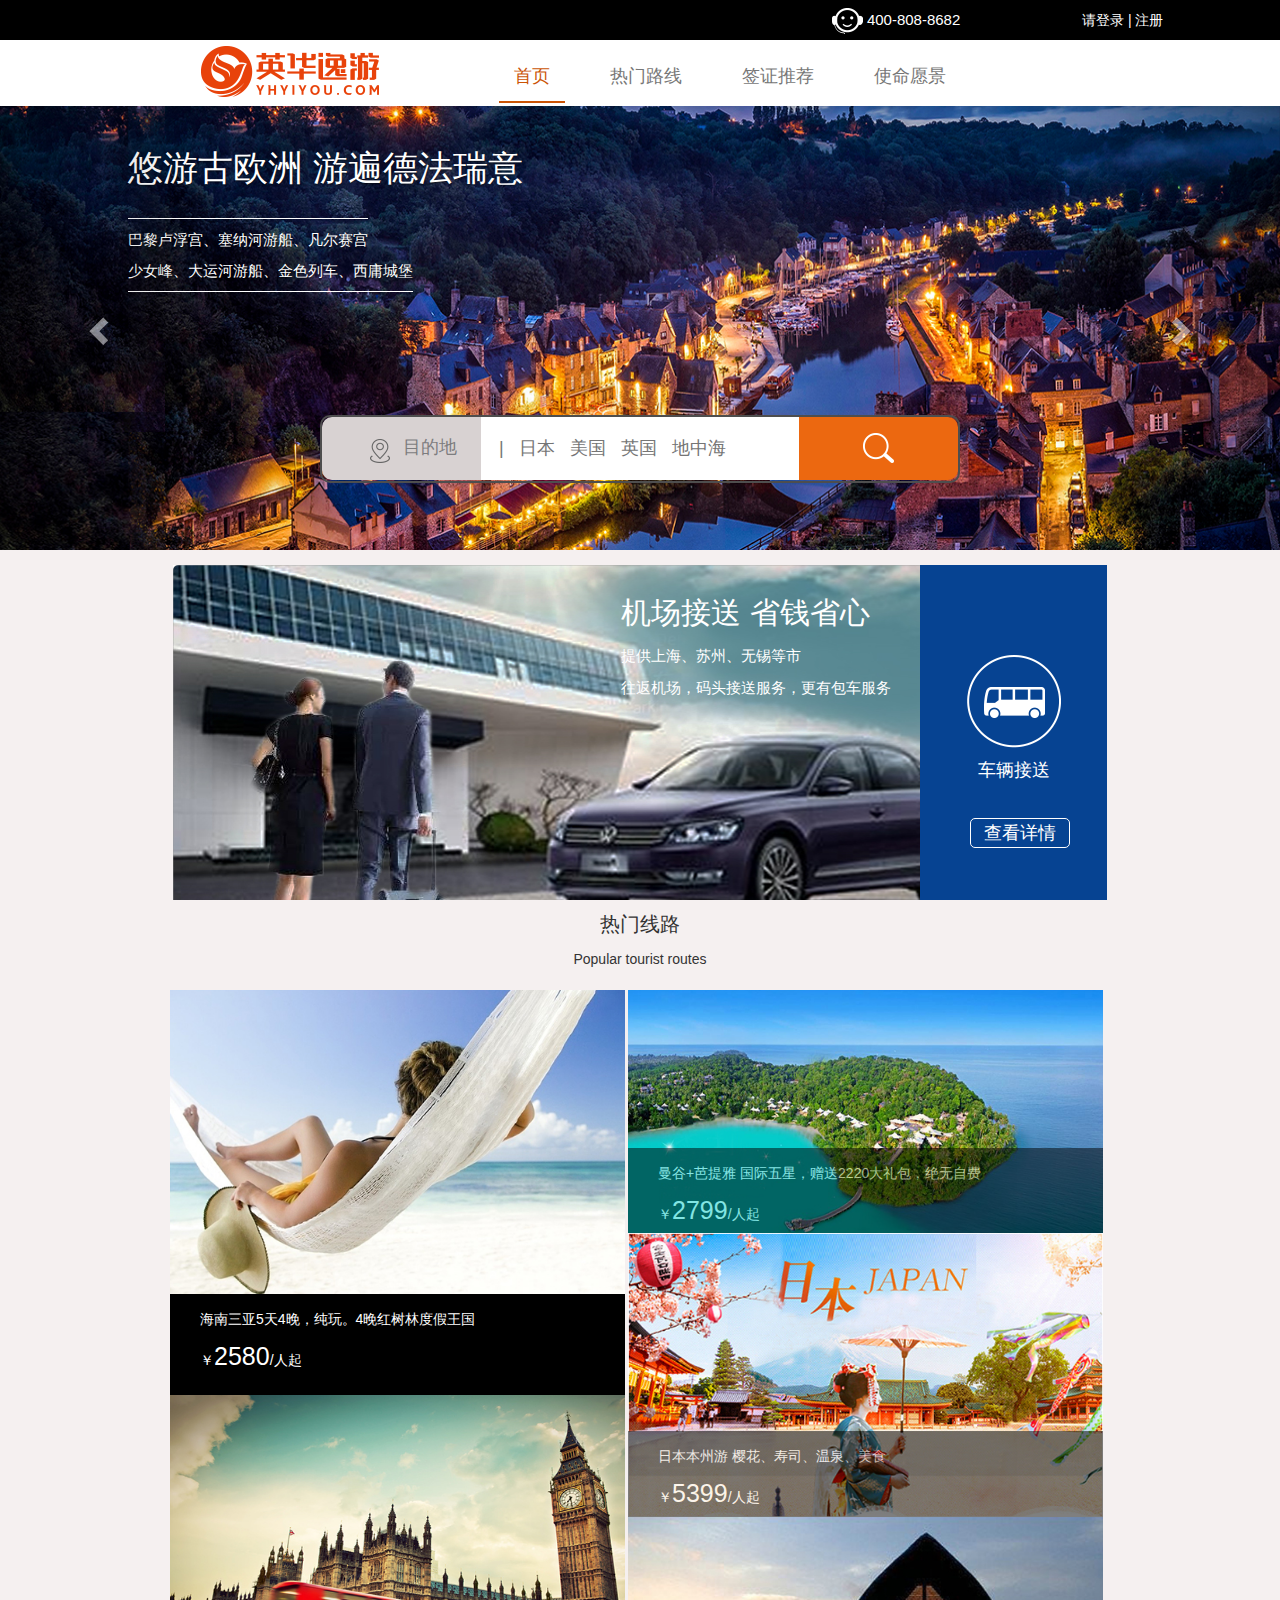
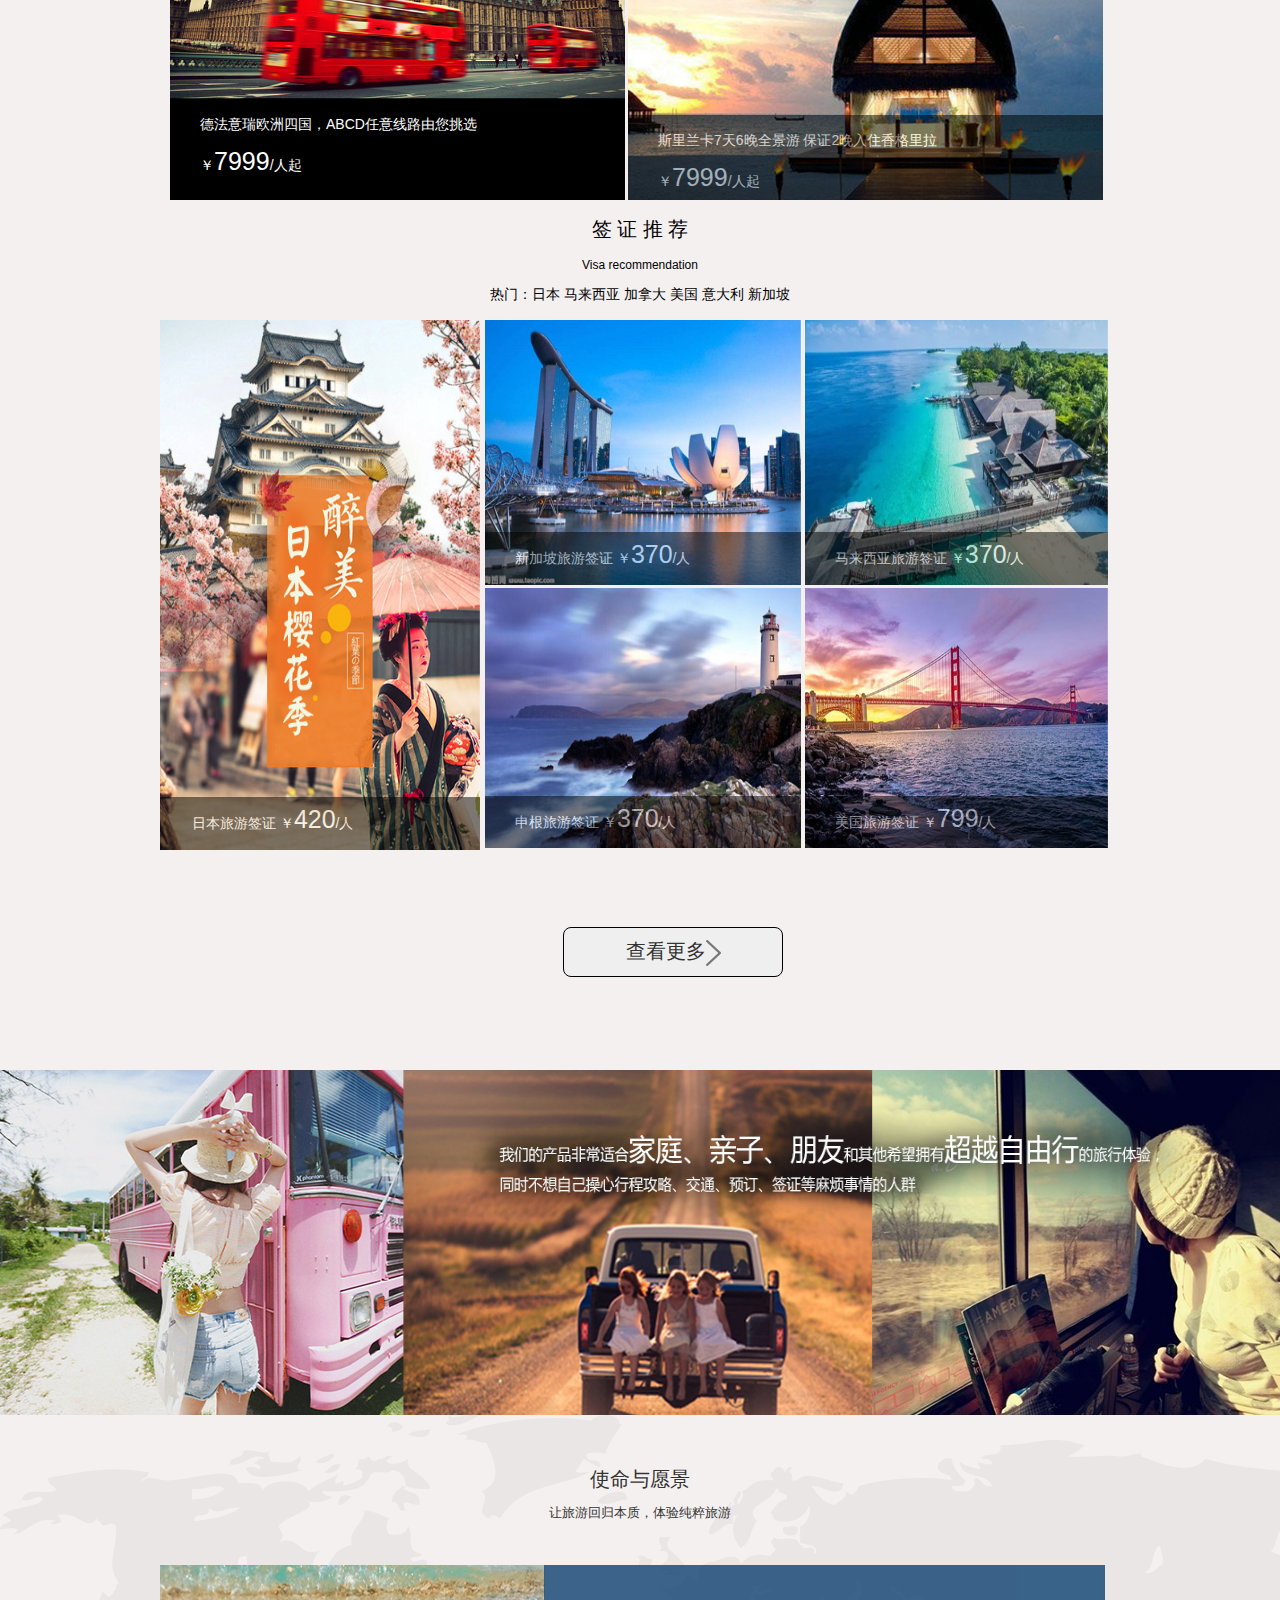
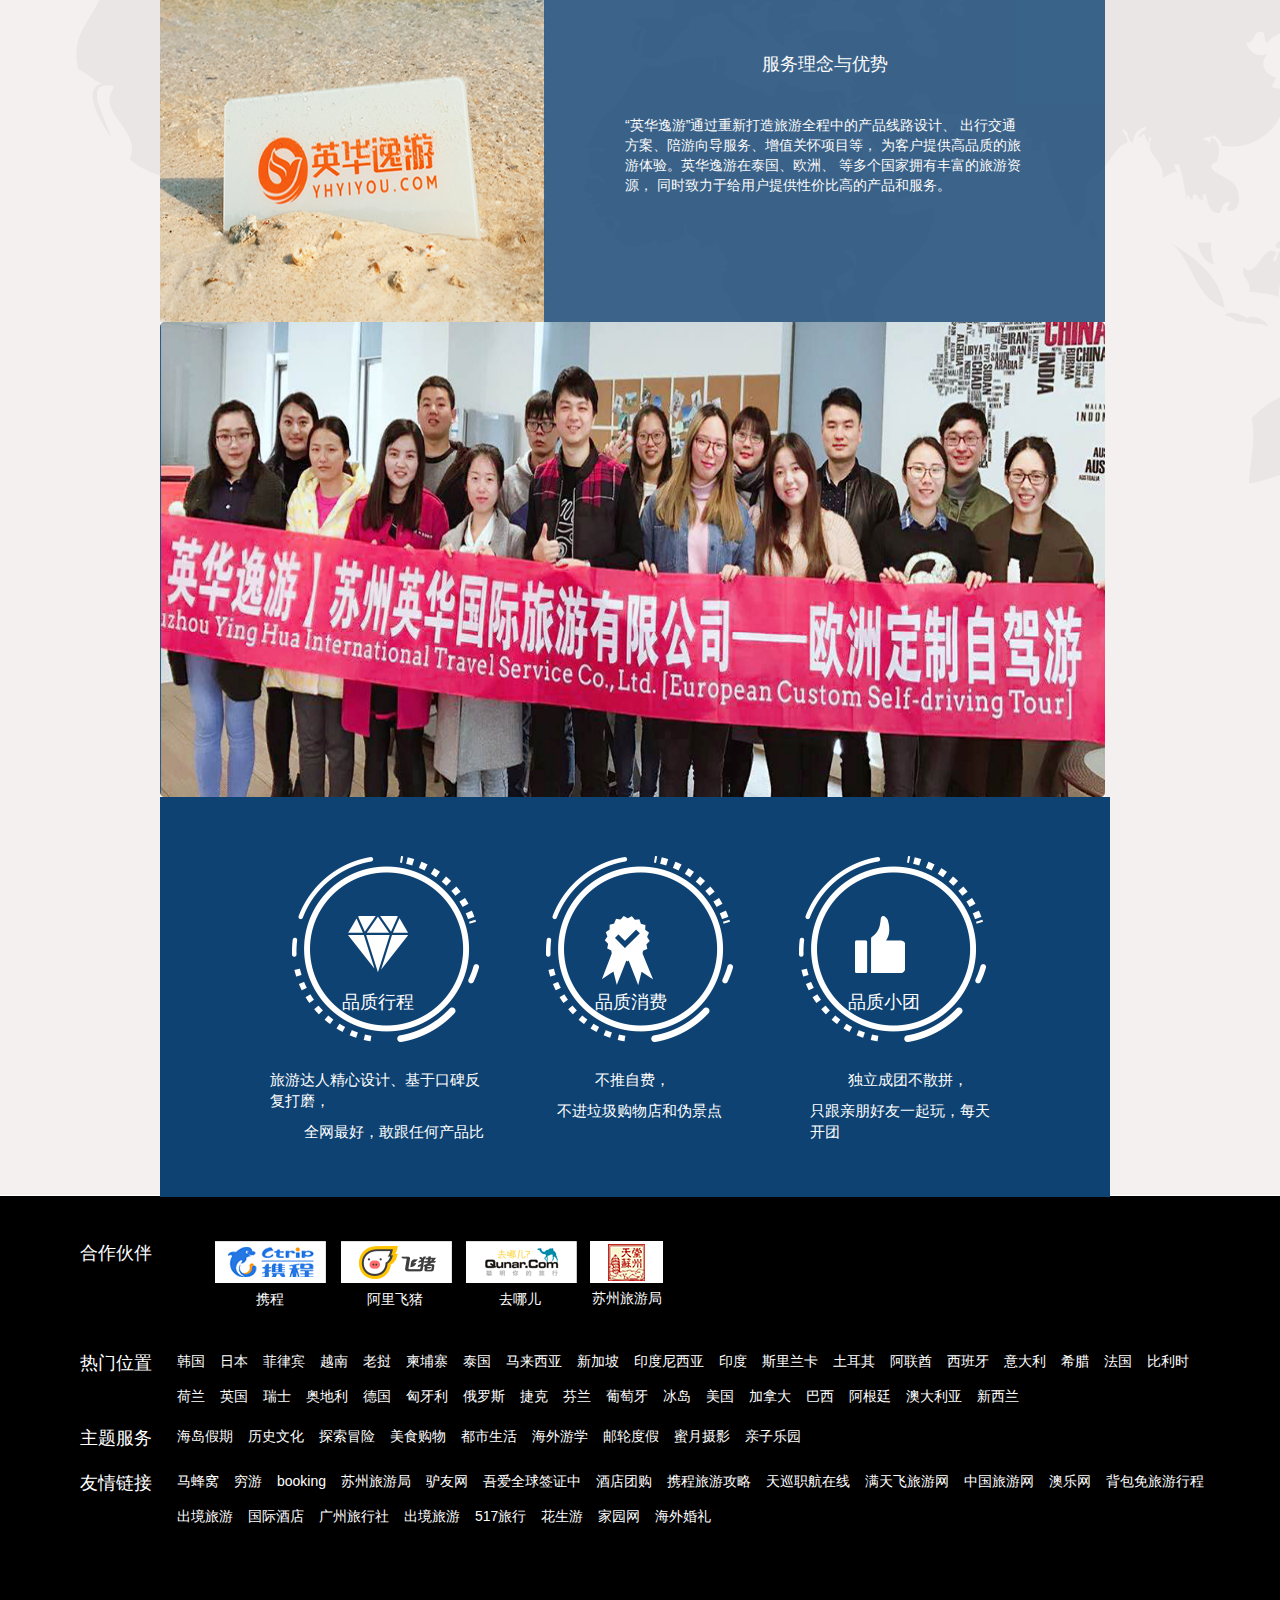
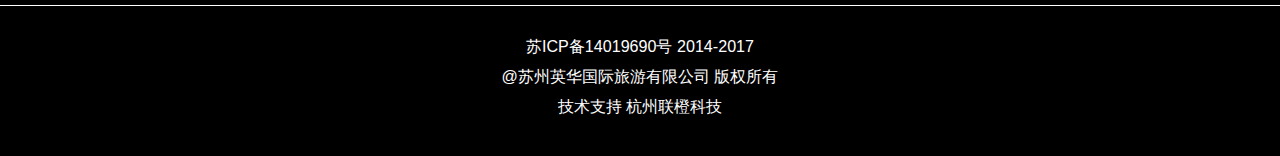
==== commit d149e12e: "修改" ====
--- a/BigTask/BigTask1.html
+++ b/BigTask/BigTask1.html
@@ -104,17 +104,15 @@
     </div> 
     <div class="part"></div>
     <div class="bus-service2">
-        <div class="bus-service3">
-            <div class="logo1">
-                <img src="img/carH.png"/>
-            </div>
-            <div class="wenzi">
-                <p class="wenzi1">机场接送  省钱省心</p>
-                <p>提供上海、苏州、无锡等市</p>
-                <p>往返机场，码头接送服务，更有包车服务</p>
-            </div>
-            <button>查看详情</button>
-        </div>
+        <div class="logo1">
+            <img src="img/carH.png"/>
+        </div>
+        <div class="wenzi">
+            <p class="wenzi1">机场接送  省钱省心</p>
+            <p>提供上海、苏州、无锡等市</p>
+            <p>往返机场，码头接送服务，更有包车服务</p>
+        </div>
+        <button>查看详情</button>
     </div>
     <div class="part"></div>
     <!-- 热门线路 -->
@@ -187,7 +185,7 @@
                 <div class="vd1">
                     <img src="img/visa1.jpg" class="img5"/>
                     <div class="price1">
-                        <p>日本旅游签证   ￥<span style="font-size: 30px">420</span>/人</p>
+                        <p>日本旅游签证   ￥<span style="font-size: 25px">420</span>/人</p>
                     </div>
                 </div>
             </div>
@@ -195,19 +193,19 @@
                 <div class="vd2">
                     <img src="img/visa2.jpg" class="img5"/>
                     <div class="price5">
-                        <p>新加坡旅游签证   ￥<span style="font-size: 30px">370</span>/人</p>
+                        <p>新加坡旅游签证   ￥<span style="font-size: 25px">370</span>/人</p>
                     </div>
                 </div>
                 <div class="vd4">
                     <img src="img/visa4.jpg" class="img5"/>
                     <div class="price5">
-                        <p>申根旅游签证   ￥<span style="font-size: 30px">370</span>/人</p>
+                        <p>申根旅游签证   ￥<span style="font-size: 25px">370</span>/人</p>
                     </div>
                 </div>
                 <div class="vd45">
                     <img src="img/visa5.jpg" class="img5"/>
                     <div class="price5">
-                        <p>美国旅游签证   ￥<span style="font-size: 30px">799</span>/人</p>
+                        <p>美国旅游签证   ￥<span style="font-size: 25px">799</span>/人</p>
                     </div>
                 </div>
             </div>
@@ -215,13 +213,13 @@
                 <div class="vd3">
                     <img src="img/visa3.jpg" class="img5"/>
                     <div class="price5">
-                        <p>马来西亚旅游签证   ￥<span style="font-size: 30px">370</span>/人</p>
+                        <p>马来西亚旅游签证   ￥<span style="font-size: 25px">370</span>/人</p>
                     </div>
                 </div>
                 <div class="vd5">
                     <img src="img/visa5.jpg" class="img5"/>
                     <div class="price5">
-                        <p>美国旅游签证   ￥<span style="font-size: 30px">799</span>/人</p>
+                        <p>美国旅游签证   ￥<span style="font-size: 25px">799</span>/人</p>
                     </div>
                 </div>
             </div>
@@ -255,7 +253,8 @@
                         <img src="img/mission1.jpg"/>
                     </div>
                     <div id="intro" class="col-md-7">
-                        <h4>服务理念与优势</h4>
+                        <h4 class="h4">服务理念与优势</h4>
+                        <h4 class="h44">--服务理念--</h4>
                         <p>
                             “英华逸游”通过重新打造旅游全程中的产品线路设计、
                             出行交通方案、陪游向导服务、增值关怀项目等，
--- a/BigTask/css/index.css
+++ b/BigTask/css/index.css
@@ -246,7 +246,7 @@
 /*机场接送*/
 .bus-service{
     position:relative;
-    width:70%;
+    width:73%;
     height:350px;
     margin: 0 auto;
     padding-top: 15px;
@@ -322,10 +322,14 @@
 #routeleft{
     float:left;
     height:810px;
+    padding-left:25px;
+    padding-right:0;
 }
 #routeright{
     float:left;
     height:810px;
+    padding-left:3px;
+    padding-right:2px;
 }
 
 .rd1{
@@ -448,10 +452,12 @@
 #vdleft{
     height:100%;
     float:left;
+    padding:0;
 }
 #vdmidl{
     height:100%;
     float:left;
+    padding:0 2px;
 }
 .vd1{
     position:relative;
@@ -477,6 +483,7 @@
 #vdright{
     float:left;
     height:100%;
+    padding-left:2px;
 }
 .vd2{
     float:left;
@@ -807,6 +814,9 @@
         width:100%;
         height:100%;
     }
+    #intro .h44{
+        display:none;
+    }
     .text11{
         display:none;
     }
@@ -850,14 +860,7 @@
     .bus-service2{
         width:100%;
         height:150px;
-        margin:0 auto;
         margin-bottom:12px;
-    }
-    .bus-service3{
-        width:80%;
-        height:90%;
-        margin:0 auto;
-        padding-top:7%;
     }
     .contain1{
         width:90%;;
@@ -865,27 +868,39 @@
     }
     .contain2{
         width:90%;
-    }
-    .logo1{
+        height:520px;
+    }
+    #routeleft{
+        padding-left:15px;
+        padding-right:0;
+    }
+    #vdmidl,#vdleft{
+        padding-right:0;
+    }
+    .bus-service2 .logo1{
         float: left;
-        width:25%;
+        width:22%;
         height:75%;
+        margin-top:7%;
+        margin-left:3%;
     }
     .bus-service2 .wenzi{
         float:left;
         width:50%;
-        height:12%;
+        height:70%;
+        margin-left:2%;
+        margin-top:5%;
     }
     .bus-service2 .wenzi1{
         color:#1c5080;
         font-size: 20px;
     }
     .bus-service2 button{
-        width:25%;
-        height:30%;
+        width:18%;
+        height:25%;
         color:#666666;
-        font-size:16px;
-        margin-top:5%;
+        font-size:15px;
+        margin-top:12%;
         border:1px solid #666666;
         border-radius: 5px;
         background-color: #fff;
@@ -894,9 +909,6 @@
         width:100%;
         height:15px;
         background-color:rgb(235, 231, 231);
-    }
-    .contain1{
-        background-color: #fff;
     }
     .contain1 .rd1{
         margin-bottom:15px;
@@ -939,9 +951,6 @@
     #visadvice{
         display:none;
     }
-    .contain2{
-        height:520px;
-    }
     .contain2 .visadvice1{
         width:150px;
         height:40px;
@@ -956,6 +965,14 @@
     #visa{
         height:320px;
     }
+    #visa .price1{
+        height:20%;
+        padding:8px;
+    }
+    #visa .price5{
+        height:30%;
+        padding:8px;
+    }
     .vd3,.vd4,.vd5,#vdright{
         display:none;
     }
@@ -989,7 +1006,10 @@
         color:black;
         padding-right:0;
     }
-    #intro h4{
+    #intro .h4{
+        display:none;
+    }
+    #intro .h44{
         padding-top:5%;
         text-align:center;
     }
@@ -1022,8 +1042,8 @@
     }
     .strength{
         width:100%;
-        height:5%;
-        padding:10% 37%;
+        height:8%;
+        padding:6% 37%;
         background-color: #fff;
     }
     .row3,.row1,.row2{
@@ -1042,7 +1062,4 @@
         left:30%;
         top:25%;
     }
-    .route{
-        padding:0;
-    }
 }